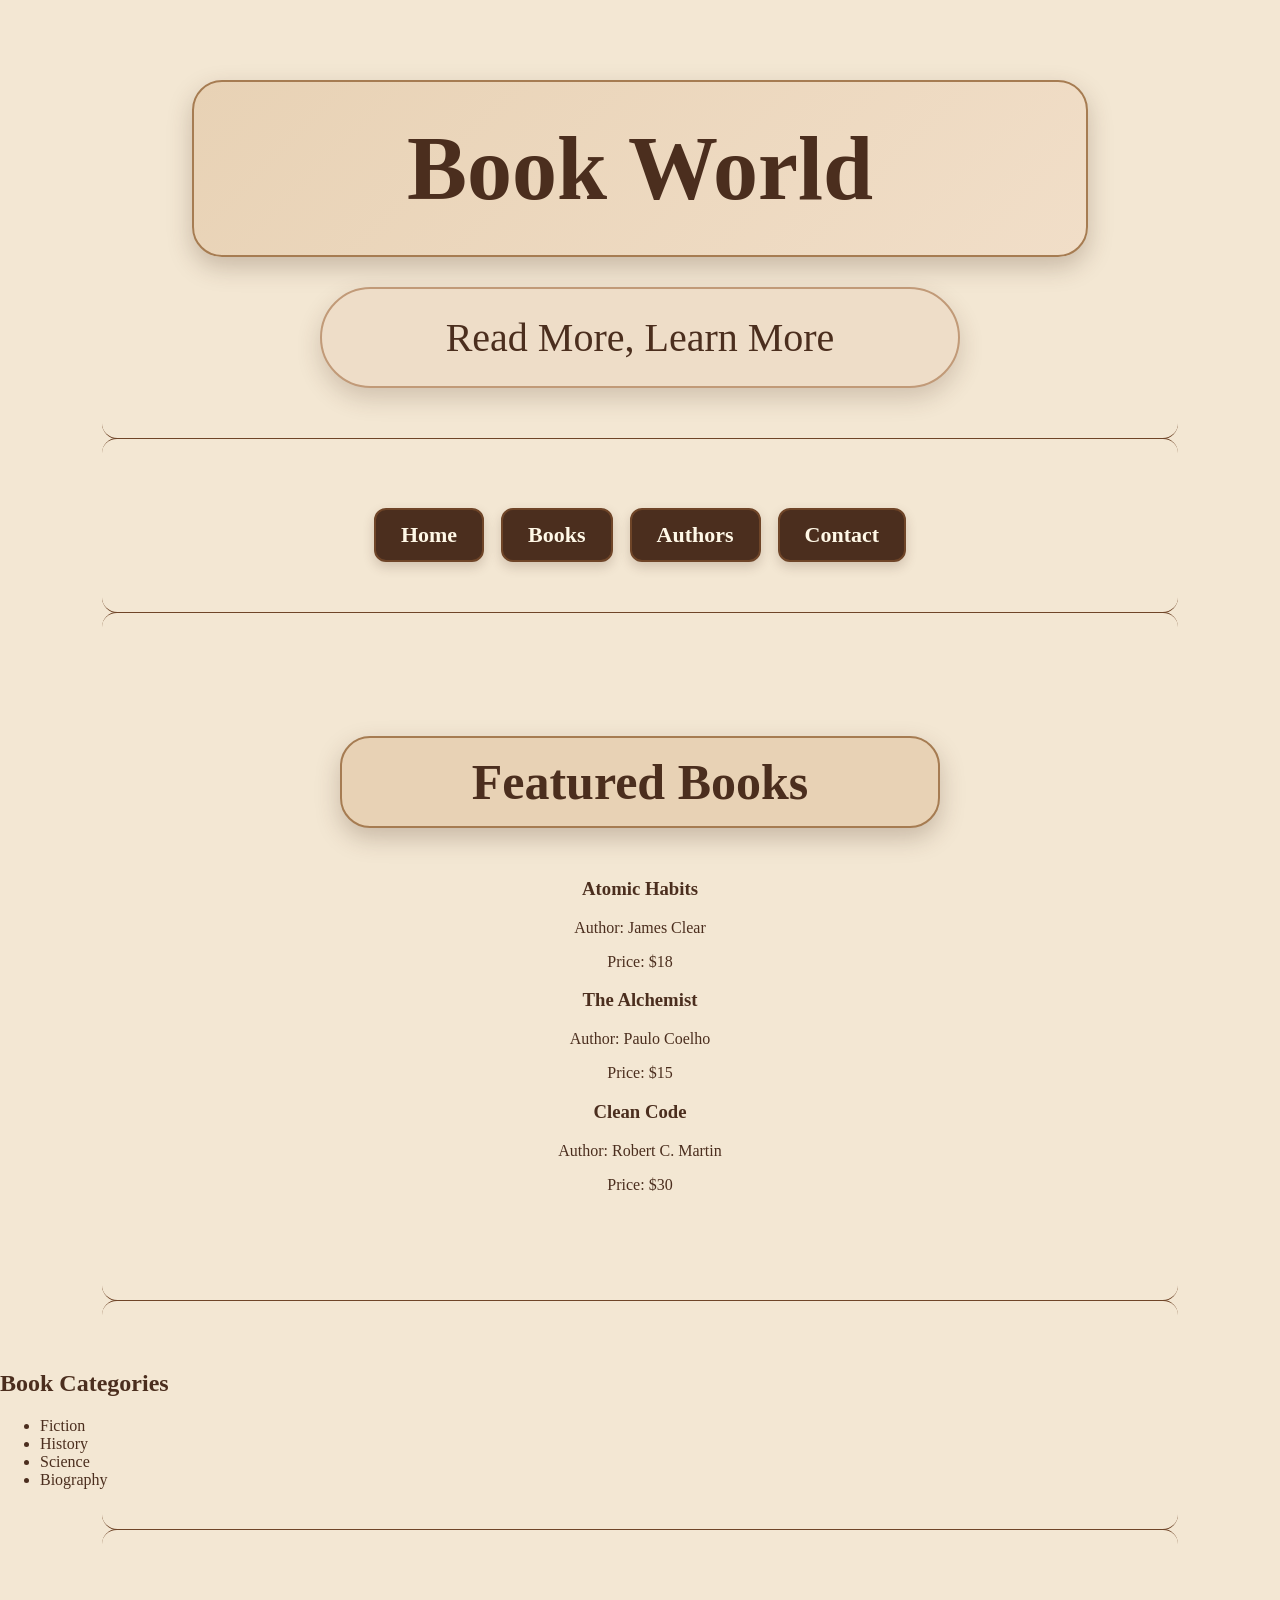
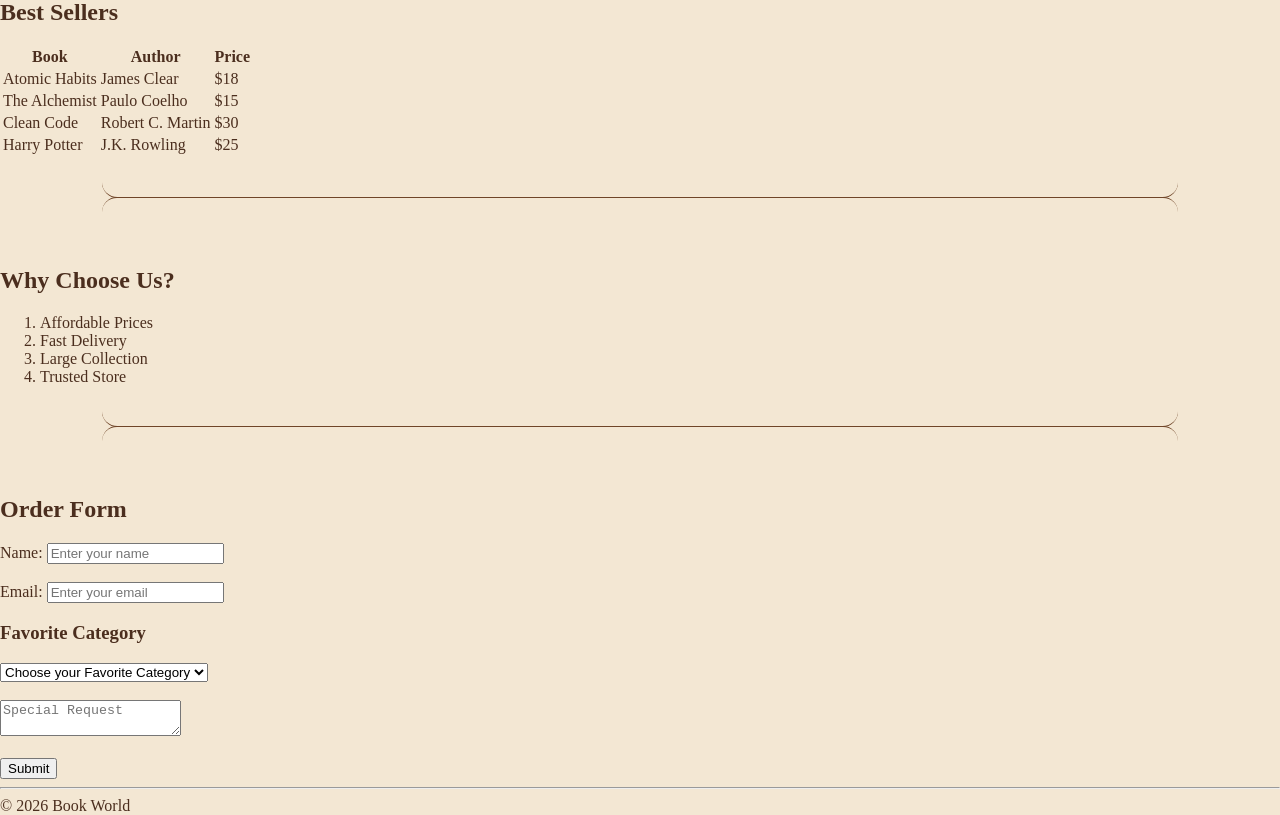
==== index13.html @ 8fb1dea1 "Add files via upload" ====
<!DOCTYPE html>
<html lang="en">

<head>
    <meta charset="UTF-8">
    <meta name="viewport" content="width=device-width, initial-scale=1.0">

    <title>Book World</title>

    <link rel="stylesheet" href="style2.css">
</head>

<body>

    <header class="head">
        <h1 class="sub">Book World</h1>
        <p class="p">Read More, Learn More</p>
    </header>


    <hr class="style-seven">


    <nav class="nav">
        <a href="#">Home</a>
        <a href="#">Books</a>
        <a href="#">Authors</a>
        <a href="#">Contact</a>
    </nav>


    <hr class="style-seven">


    <section class="featured">

        <h2>Featured Books</h2>

        <div class="books-container">

            <div class="book-card">
                <h3>Atomic Habits</h3>
                <p>Author: James Clear</p>
                <p>Price: $18</p>
            </div>


            <div class="book-card">
                <h3>The Alchemist</h3>
                <p>Author: Paulo Coelho</p>
                <p>Price: $15</p>
            </div>


            <div class="book-card">
                <h3>Clean Code</h3>
                <p>Author: Robert C. Martin</p>
                <p>Price: $30</p>
            </div>

        </div>

    </section>


    <hr class="style-seven">


    <aside>

        <h2 class="book">Book Categories</h2>

        <ul>
            <li>Fiction</li>
            <li>History</li>
            <li>Science</li>
            <li>Biography</li>
        </ul>

    </aside>


    <hr class="style-seven">


    <section>

        <h2 class="best">Best Sellers</h2>

        <table>

            <tr>
                <th>Book</th>
                <th>Author</th>
                <th>Price</th>
            </tr>


            <tr>
                <td>Atomic Habits</td>
                <td>James Clear</td>
                <td>$18</td>
            </tr>


            <tr>
                <td>The Alchemist</td>
                <td>Paulo Coelho</td>
                <td>$15</td>
            </tr>


            <tr>
                <td>Clean Code</td>
                <td>Robert C. Martin</td>
                <td>$30</td>
            </tr>


            <tr>
                <td>Harry Potter</td>
                <td>J.K. Rowling</td>
                <td>$25</td>
            </tr>

        </table>

    </section>


    <hr class="style-seven">


    <section class="why">

        <h2 class="us">Why Choose Us?</h2>

        <ol class="us1">
            <li>Affordable Prices</li>
            <li>Fast Delivery</li>
            <li>Large Collection</li>
            <li>Trusted Store</li>
        </ol>

    </section>


    <hr class="style-seven">


    <h2 class="order">Order Form</h2>


    <form class="for">


        <label for="name">Name:</label>
        <input id="name" type="text" placeholder="Enter your name">


        <br><br>


        <label for="email">Email:</label>
        <input id="email" type="email" placeholder="Enter your email">


        <h3 class="fav">Favorite Category</h3>


        <select>

            <option value="" selected disabled>
                Choose your Favorite Category
            </option>

            <option value="Fiction">
                Fiction
            </option>

            <option value="Science">
                Science
            </option>

            <option value="History">
                History
            </option>

            <option value="Biography">
                Biography
            </option>

        </select>


        <br><br>


        <textarea placeholder="Special Request"></textarea>


        <br><br>


        <button type="submit">
            Submit
        </button>


    </form>


    <hr>


    <footer class="foot">
        © 2026 Book World
    </footer>


</body>

</html>
---- style2.css ----
/* =========================
   GENERAL
========================= */

* {
    box-sizing: border-box;
}

body {
    margin: 0;
    background-color: #F3E7D3;
    color: #4B2E1E;
    font-family: Georgia, serif;
}


/* =========================
   HR STYLE
========================= */

hr.style-seven {
    overflow: visible;
    height: 30px;

    border-style: solid;
    border-color: #6F4528;
    border-width: 1px 0 0 0;

    border-radius: 20px;

    margin: 40px 8%;
}


hr.style-seven:before {

    display: block;
    content: "";

    height: 30px;

    margin-top: -31px;

    border-style: solid;
    border-color: #6F4528;

    border-width: 0 0 1px 0;

    border-radius: 20px;
}


/* =========================
   HEADER
========================= */


.head {
    text-align: center;
}


.sub {

    font-size: 90px;

    color: #4B2E1E;

    background: linear-gradient(
        135deg,
        #E8D2B5,
        #F1DEC8
    );


    padding: 35px;

    width: 70%;

    margin: 80px auto 0;


    border: 2px solid #A67C52;

    border-radius: 30px;


    box-shadow:
    0 10px 25px rgba(75,46,30,0.25);


    transition: 0.4s ease;

}


.sub:hover {

    transform: translateY(-8px);

    box-shadow:
    0 18px 35px rgba(75,46,30,0.3);

}



/* Subtitle */


.p {

    font-size: 40px;

    width: 50%;

    color: #4B2E1E;


    background-color: #EEDDC8;


    padding: 25px;

    margin: 30px auto 50px;


    border: 2px solid #C19A78;

    border-radius: 60px;


    box-shadow:
    0 10px 25px rgba(75,46,30,0.2);


    transition: 0.4s ease;

}


.p:hover {

    transform: translateY(-4px);

}



/* =========================
   NAVIGATION
========================= */


.nav {

    display: flex;

    justify-content: center;

    align-items: center;

    gap: 17px;


    margin: 30px auto 50px;

}



.nav a {


    color: #FFF8E7;


    background-color: #4B2E1E;


    text-decoration: none;


    font-size: 22px;

    font-weight: bold;


    padding: 12px 25px;


    border: 2px solid #6F4528;

    border-radius: 12px;


    box-shadow:
    0 5px 12px rgba(75,46,30,0.2);


    transition: 0.3s ease;

}



.nav a:hover {


    background-color: #D2B48C;


    color: #4B2E1E;


    transform: translateY(-4px);


    box-shadow:
    0 9px 18px rgba(75,46,30,0.25);

}



/* =========================
   FEATURED BOOKS
========================= */


.featured {

    text-align: center;

    padding: 50px 20px;

}



.featured h2 {


    font-size: 50px;


    color: #4B2E1E;


    background-color: #E8D2B5;


    width: 600px;

    max-width: 90%;


    margin: 4px auto 50px;


    padding: 15px;


    border: 2px solid #A67C52;


    border-radius: 30px;


    box-shadow:
    0 10px 25px rgba(75,46,30,0.25);


    transition: 0.4s ease;

}



.featured h2:hover {

    transform: translateY(-5px);

}
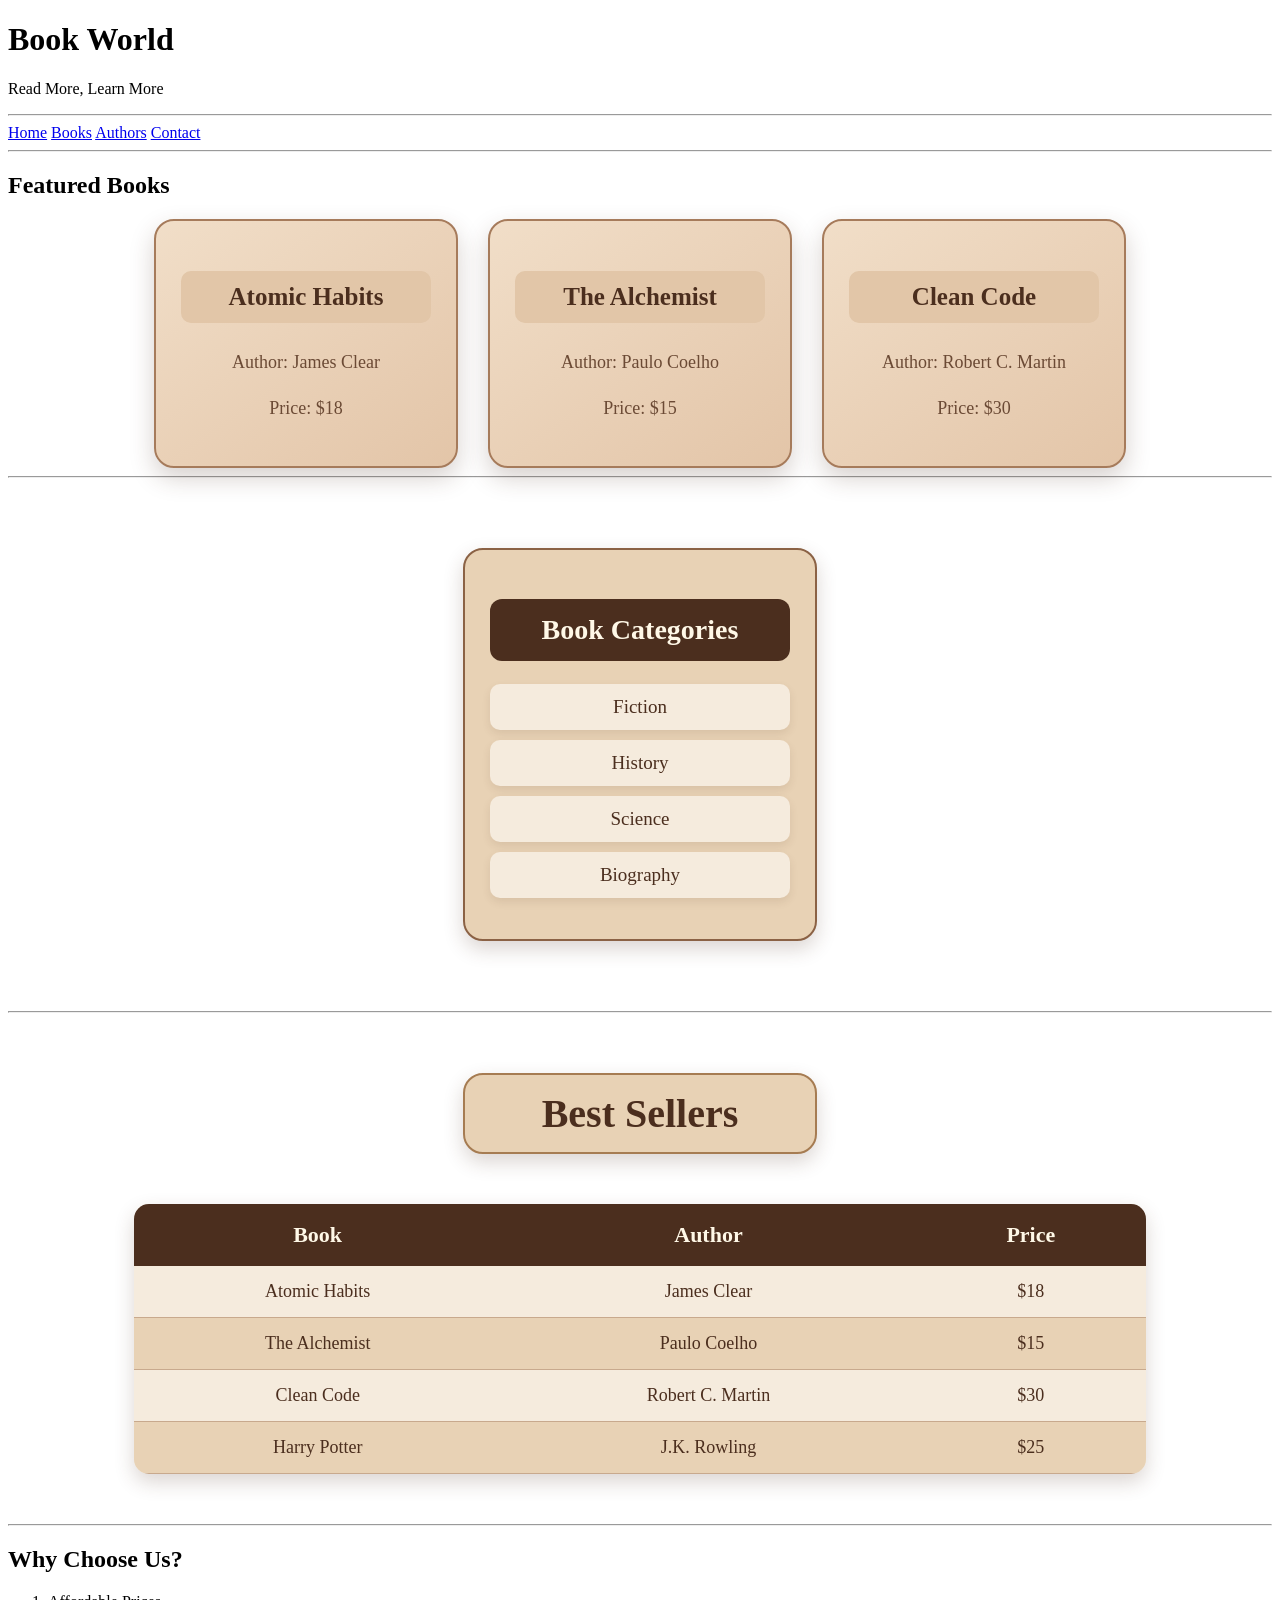
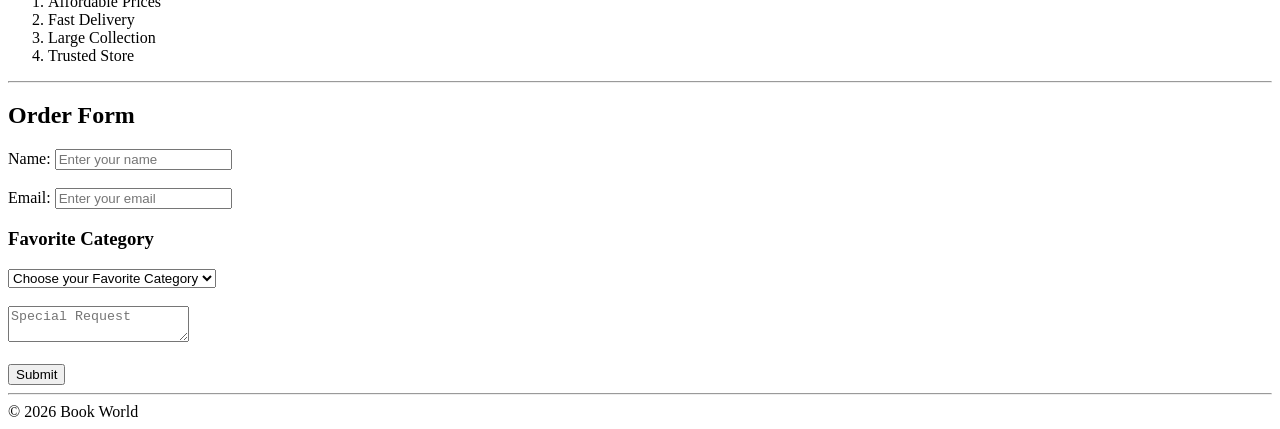
==== commit b49775b8: "Update index13.html" ====
--- a/index13.html
+++ b/index13.html
@@ -2,222 +2,392 @@
 <html lang="en">
 
 <head>
+
     <meta charset="UTF-8">
     <meta name="viewport" content="width=device-width, initial-scale=1.0">
 
     <title>Book World</title>
 
     <link rel="stylesheet" href="style2.css">
+
 </head>
 
+
 <body>
 
-    <header class="head">
-        <h1 class="sub">Book World</h1>
-        <p class="p">Read More, Learn More</p>
-    </header>
-
-
-    <hr class="style-seven">
-
-
-    <nav class="nav">
-        <a href="#">Home</a>
-        <a href="#">Books</a>
-        <a href="#">Authors</a>
-        <a href="#">Contact</a>
-    </nav>
-
-
-    <hr class="style-seven">
-
-
-    <section class="featured">
-
-        <h2>Featured Books</h2>
-
-        <div class="books-container">
-
-            <div class="book-card">
-                <h3>Atomic Habits</h3>
-                <p>Author: James Clear</p>
-                <p>Price: $18</p>
-            </div>
-
-
-            <div class="book-card">
-                <h3>The Alchemist</h3>
-                <p>Author: Paulo Coelho</p>
-                <p>Price: $15</p>
-            </div>
-
-
-            <div class="book-card">
-                <h3>Clean Code</h3>
-                <p>Author: Robert C. Martin</p>
-                <p>Price: $30</p>
-            </div>
+
+<header class="head">
+
+    <h1 class="sub">Book World</h1>
+
+    <p class="p">Read More, Learn More</p>
+
+</header>
+
+
+
+<hr class="style-seven">
+
+
+
+<nav class="nav">
+
+    <a href="#">Home</a>
+
+    <a href="#">Books</a>
+
+    <a href="#">Authors</a>
+
+    <a href="#">Contact</a>
+
+</nav>
+
+
+
+<hr class="style-seven">
+
+
+
+<section class="featured">
+
+
+    <h2>Featured Books</h2>
+
+
+    <div class="books-container">
+
+
+        <div class="book-card">
+
+            <h3>Atomic Habits</h3>
+
+            <p>Author: James Clear</p>
+
+            <p>Price: $18</p>
 
         </div>
 
-    </section>
-
-
-    <hr class="style-seven">
-
-
-    <aside>
-
-        <h2 class="book">Book Categories</h2>
-
-        <ul>
-            <li>Fiction</li>
-            <li>History</li>
-            <li>Science</li>
-            <li>Biography</li>
-        </ul>
-
-    </aside>
-
-
-    <hr class="style-seven">
-
-
-    <section>
-
-        <h2 class="best">Best Sellers</h2>
-
-        <table>
-
-            <tr>
+
+
+        <div class="book-card">
+
+            <h3>The Alchemist</h3>
+
+            <p>Author: Paulo Coelho</p>
+
+            <p>Price: $15</p>
+
+        </div>
+
+
+
+        <div class="book-card">
+
+            <h3>Clean Code</h3>
+
+            <p>Author: Robert C. Martin</p>
+
+            <p>Price: $30</p>
+
+        </div>
+
+
+    </div>
+
+
+</section>
+
+
+
+
+<hr class="style-seven">
+
+
+
+
+<aside>
+
+
+    <h2 class="book">Book Categories</h2>
+
+
+    <ul>
+
+        <li>Fiction</li>
+
+        <li>History</li>
+
+        <li>Science</li>
+
+        <li>Biography</li>
+
+    </ul>
+
+
+</aside>
+
+
+
+
+<hr class="style-seven">
+
+
+
+
+
+<section class="best-section">
+
+
+    <h2 class="best">Best Sellers</h2>
+
+
+
+    <table>
+
+
+        <thead>
+
+            <tr>
+
                 <th>Book</th>
+
                 <th>Author</th>
+
                 <th>Price</th>
-            </tr>
-
-
-            <tr>
+
+            </tr>
+
+        </thead>
+
+
+
+        <tbody>
+
+
+            <tr>
+
                 <td>Atomic Habits</td>
+
                 <td>James Clear</td>
+
                 <td>$18</td>
-            </tr>
-
-
-            <tr>
+
+            </tr>
+
+
+
+            <tr>
+
                 <td>The Alchemist</td>
+
                 <td>Paulo Coelho</td>
+
                 <td>$15</td>
-            </tr>
-
-
-            <tr>
+
+            </tr>
+
+
+
+            <tr>
+
                 <td>Clean Code</td>
+
                 <td>Robert C. Martin</td>
+
                 <td>$30</td>
-            </tr>
-
-
-            <tr>
+
+            </tr>
+
+
+
+            <tr>
+
                 <td>Harry Potter</td>
+
                 <td>J.K. Rowling</td>
+
                 <td>$25</td>
-            </tr>
-
-        </table>
-
-    </section>
-
-
-    <hr class="style-seven">
-
-
-    <section class="why">
-
-        <h2 class="us">Why Choose Us?</h2>
-
-        <ol class="us1">
-            <li>Affordable Prices</li>
-            <li>Fast Delivery</li>
-            <li>Large Collection</li>
-            <li>Trusted Store</li>
-        </ol>
-
-    </section>
-
-
-    <hr class="style-seven">
-
-
-    <h2 class="order">Order Form</h2>
-
-
-    <form class="for">
-
-
-        <label for="name">Name:</label>
-        <input id="name" type="text" placeholder="Enter your name">
-
-
-        <br><br>
-
-
-        <label for="email">Email:</label>
-        <input id="email" type="email" placeholder="Enter your email">
-
-
-        <h3 class="fav">Favorite Category</h3>
-
-
-        <select>
-
-            <option value="" selected disabled>
-                Choose your Favorite Category
-            </option>
-
-            <option value="Fiction">
-                Fiction
-            </option>
-
-            <option value="Science">
-                Science
-            </option>
-
-            <option value="History">
-                History
-            </option>
-
-            <option value="Biography">
-                Biography
-            </option>
-
-        </select>
-
-
-        <br><br>
-
-
-        <textarea placeholder="Special Request"></textarea>
-
-
-        <br><br>
-
-
-        <button type="submit">
-            Submit
-        </button>
-
-
-    </form>
-
-
-    <hr>
-
-
-    <footer class="foot">
-        © 2026 Book World
-    </footer>
+
+            </tr>
+
+
+        </tbody>
+
+
+    </table>
+
+
+</section>
+
+
+
+
+
+<hr class="style-seven">
+
+
+
+
+
+<section class="why">
+
+
+    <h2 class="us">Why Choose Us?</h2>
+
+
+    <ol class="us1">
+
+        <li>Affordable Prices</li>
+
+        <li>Fast Delivery</li>
+
+        <li>Large Collection</li>
+
+        <li>Trusted Store</li>
+
+    </ol>
+
+
+</section>
+
+
+
+
+
+
+<hr class="style-seven">
+
+
+
+
+
+
+<h2 class="order">Order Form</h2>
+
+
+
+<form class="for">
+
+
+    <label for="name">
+        Name:
+    </label>
+
+
+    <input 
+    id="name"
+    type="text"
+    placeholder="Enter your name">
+
+
+
+    <br><br>
+
+
+
+    <label for="email">
+        Email:
+    </label>
+
+
+    <input
+    id="email"
+    type="email"
+    placeholder="Enter your email">
+
+
+
+
+
+
+    <h3 class="fav">
+        Favorite Category
+    </h3>
+
+
+
+
+    <select>
+
+
+        <option selected disabled>
+            Choose your Favorite Category
+        </option>
+
+
+        <option>
+            Fiction
+        </option>
+
+
+        <option>
+            Science
+        </option>
+
+
+        <option>
+            History
+        </option>
+
+
+        <option>
+            Biography
+        </option>
+
+
+    </select>
+
+
+
+
+
+    <br><br>
+
+
+
+
+    <textarea placeholder="Special Request"></textarea>
+
+
+
+
+
+    <br><br>
+
+
+
+
+
+    <button type="submit">
+        Submit
+    </button>
+
+
+
+</form>
+
+
+
+
+
+
+<hr>
+
+
+
+
+
+
+<footer class="foot">
+
+    © 2026 Book World
+
+</footer>
+
+
+
 
 
 </body>
 
-</html>+</html>
--- a/style2.css
+++ b/style2.css
@@ -1,278 +1,378 @@
 /* =========================
-   GENERAL
+   BOOK CARDS
 ========================= */
 
-* {
-    box-sizing: border-box;
-}
-
-body {
-    margin: 0;
-    background-color: #F3E7D3;
-    color: #4B2E1E;
-    font-family: Georgia, serif;
-}
+
+.books-container {
+
+    display: flex;
+
+    justify-content: center;
+
+    align-items: stretch;
+
+    flex-wrap: wrap;
+
+
+    gap: 30px;
+
+    width: 100%;
+
+}
+
+
+
+.book-card {
+
+
+    width: 250px;
+
+
+    padding: 25px;
+
+
+    background: linear-gradient(
+        145deg,
+        #F1DEC8,
+        #E3C5A8
+    );
+
+
+    color: #4B2E1E;
+
+
+    border: 2px solid #A67B5B;
+
+
+    border-radius: 20px;
+
+
+    box-shadow:
+    0 10px 25px rgba(75,46,30,0.22);
+
+
+    text-align: center;
+
+
+    transition: 0.4s ease;
+
+}
+
+
+
+.book-card:hover {
+
+
+    transform: translateY(-10px) scale(1.02);
+
+
+    box-shadow:
+    0 18px 30px rgba(75,46,30,0.3);
+
+}
+
+
+
+.book-card h3 {
+
+
+    color: #4B2E1E;
+
+
+    background-color: #E2C6A8;
+
+
+    padding: 12px;
+
+
+    border-radius: 10px;
+
+
+    font-size: 25px;
+
+}
+
+
+
+.book-card p {
+
+
+    color: #6B4A35;
+
+
+    font-size: 18px;
+
+
+    line-height: 1.6;
+
+}
+
+
 
 
 /* =========================
-   HR STYLE
+   BOOK CATEGORIES
 ========================= */
 
-hr.style-seven {
-    overflow: visible;
-    height: 30px;
-
-    border-style: solid;
-    border-color: #6F4528;
-    border-width: 1px 0 0 0;
+
+aside {
+
+
+    width: 300px;
+
+
+    max-width: 90%;
+
+
+    margin: 70px auto;
+
+
+    padding: 25px;
+
+
+    background-color: #E8D2B5;
+
+
+    border: 2px solid #8B6245;
+
 
     border-radius: 20px;
 
-    margin: 40px 8%;
-}
-
-
-hr.style-seven:before {
-
-    display: block;
-    content: "";
-
-    height: 30px;
-
-    margin-top: -31px;
-
-    border-style: solid;
-    border-color: #6F4528;
-
-    border-width: 0 0 1px 0;
+
+    box-shadow:
+    0 8px 20px rgba(75,46,30,0.2);
+
+
+    text-align: center;
+
+}
+
+
+
+.book {
+
+
+    color: #FFF8E7;
+
+
+    background-color: #4B2E1E;
+
+
+    padding: 15px;
+
+
+    border-radius: 12px;
+
+
+    font-size: 28px;
+
+}
+
+
+
+aside ul {
+
+
+    list-style: none;
+
+
+    padding: 0;
+
+
+    margin-top: 20px;
+
+}
+
+
+
+aside li {
+
+
+    background-color: #F5EBDD;
+
+
+    color: #4B2E1E;
+
+
+    margin: 10px 0;
+
+
+    padding: 12px;
+
+
+    border-radius: 10px;
+
+
+    font-size: 19px;
+
+
+    box-shadow:
+    0 4px 8px rgba(75,46,30,0.1);
+
+
+    transition: 0.3s ease;
+
+}
+
+
+
+aside li:hover {
+
+
+    background-color: #D2B48C;
+
+
+    transform: translateX(8px);
+
+}
+
+
+
+
+/* =========================
+   BEST SELLERS
+========================= */
+
+
+.best {
+
+
+    width: 300px;
+
+
+    max-width: 90%;
+
+
+    margin: 60px auto 20px;
+
+
+    padding: 15px 25px;
+
+
+    text-align: center;
+
+
+    background-color: #E8D2B5;
+
+
+    color: #4B2E1E;
+
+
+    font-size: 40px;
+
+
+    border: 2px solid #A67C52;
+
 
     border-radius: 20px;
-}
+
+
+    box-shadow:
+    0 8px 20px rgba(75,46,30,0.2);
+
+
+    transition: 0.3s ease;
+
+}
+
+
+
+.best:hover {
+
+
+    transform: translateY(-5px);
+
+}
+
+
 
 
 /* =========================
-   HEADER
+   TABLE
 ========================= */
 
 
-.head {
+table {
+
+
+    width: 80%;
+
+
+    margin: 50px auto;
+
+
+    border-collapse: collapse;
+
+
+    background-color: #F5EBDD;
+
+
+    border-radius: 15px;
+
+
+    overflow: hidden;
+
+
+    box-shadow:
+    0 8px 20px rgba(75,46,30,0.2);
+
+}
+
+
+
+th {
+
+
+    background-color: #4B2E1E;
+
+
+    color: #FFF8E7;
+
+
+    padding: 18px;
+
+
+    font-size: 22px;
+
+}
+
+
+
+td {
+
+
+    color: #4B2E1E;
+
+
+    padding: 15px;
+
+
     text-align: center;
-}
-
-
-.sub {
-
-    font-size: 90px;
-
-    color: #4B2E1E;
-
-    background: linear-gradient(
-        135deg,
-        #E8D2B5,
-        #F1DEC8
-    );
-
-
-    padding: 35px;
-
-    width: 70%;
-
-    margin: 80px auto 0;
-
-
-    border: 2px solid #A67C52;
-
-    border-radius: 30px;
-
-
-    box-shadow:
-    0 10px 25px rgba(75,46,30,0.25);
-
-
-    transition: 0.4s ease;
-
-}
-
-
-.sub:hover {
-
-    transform: translateY(-8px);
-
-    box-shadow:
-    0 18px 35px rgba(75,46,30,0.3);
-
-}
-
-
-
-/* Subtitle */
-
-
-.p {
-
-    font-size: 40px;
-
-    width: 50%;
-
-    color: #4B2E1E;
-
-
-    background-color: #EEDDC8;
-
-
-    padding: 25px;
-
-    margin: 30px auto 50px;
-
-
-    border: 2px solid #C19A78;
-
-    border-radius: 60px;
-
-
-    box-shadow:
-    0 10px 25px rgba(75,46,30,0.2);
-
-
-    transition: 0.4s ease;
-
-}
-
-
-.p:hover {
-
-    transform: translateY(-4px);
-
-}
-
-
-
-/* =========================
-   NAVIGATION
-========================= */
-
-
-.nav {
-
-    display: flex;
-
-    justify-content: center;
-
-    align-items: center;
-
-    gap: 17px;
-
-
-    margin: 30px auto 50px;
-
-}
-
-
-
-.nav a {
-
-
-    color: #FFF8E7;
-
-
-    background-color: #4B2E1E;
-
-
-    text-decoration: none;
-
-
-    font-size: 22px;
-
-    font-weight: bold;
-
-
-    padding: 12px 25px;
-
-
-    border: 2px solid #6F4528;
-
-    border-radius: 12px;
-
-
-    box-shadow:
-    0 5px 12px rgba(75,46,30,0.2);
-
-
-    transition: 0.3s ease;
-
-}
-
-
-
-.nav a:hover {
+
+
+    border-bottom: 1px solid #C8A98D;
+
+
+    font-size: 18px;
+
+}
+
+
+
+tr:nth-child(even) {
+
+
+    background-color: #E8D2B5;
+
+}
+
+
+
+tr:hover {
 
 
     background-color: #D2B48C;
 
-
-    color: #4B2E1E;
-
-
-    transform: translateY(-4px);
-
-
-    box-shadow:
-    0 9px 18px rgba(75,46,30,0.25);
-
-}
-
-
-
-/* =========================
-   FEATURED BOOKS
-========================= */
-
-
-.featured {
-
-    text-align: center;
-
-    padding: 50px 20px;
-
-}
-
-
-
-.featured h2 {
-
-
-    font-size: 50px;
-
-
-    color: #4B2E1E;
-
-
-    background-color: #E8D2B5;
-
-
-    width: 600px;
-
-    max-width: 90%;
-
-
-    margin: 4px auto 50px;
-
-
-    padding: 15px;
-
-
-    border: 2px solid #A67C52;
-
-
-    border-radius: 30px;
-
-
-    box-shadow:
-    0 10px 25px rgba(75,46,30,0.25);
-
-
-    transition: 0.4s ease;
-
 }
 
 
@@ -281,4 +381,4 @@
 
     transform: translateY(-5px);
 
-}+}
